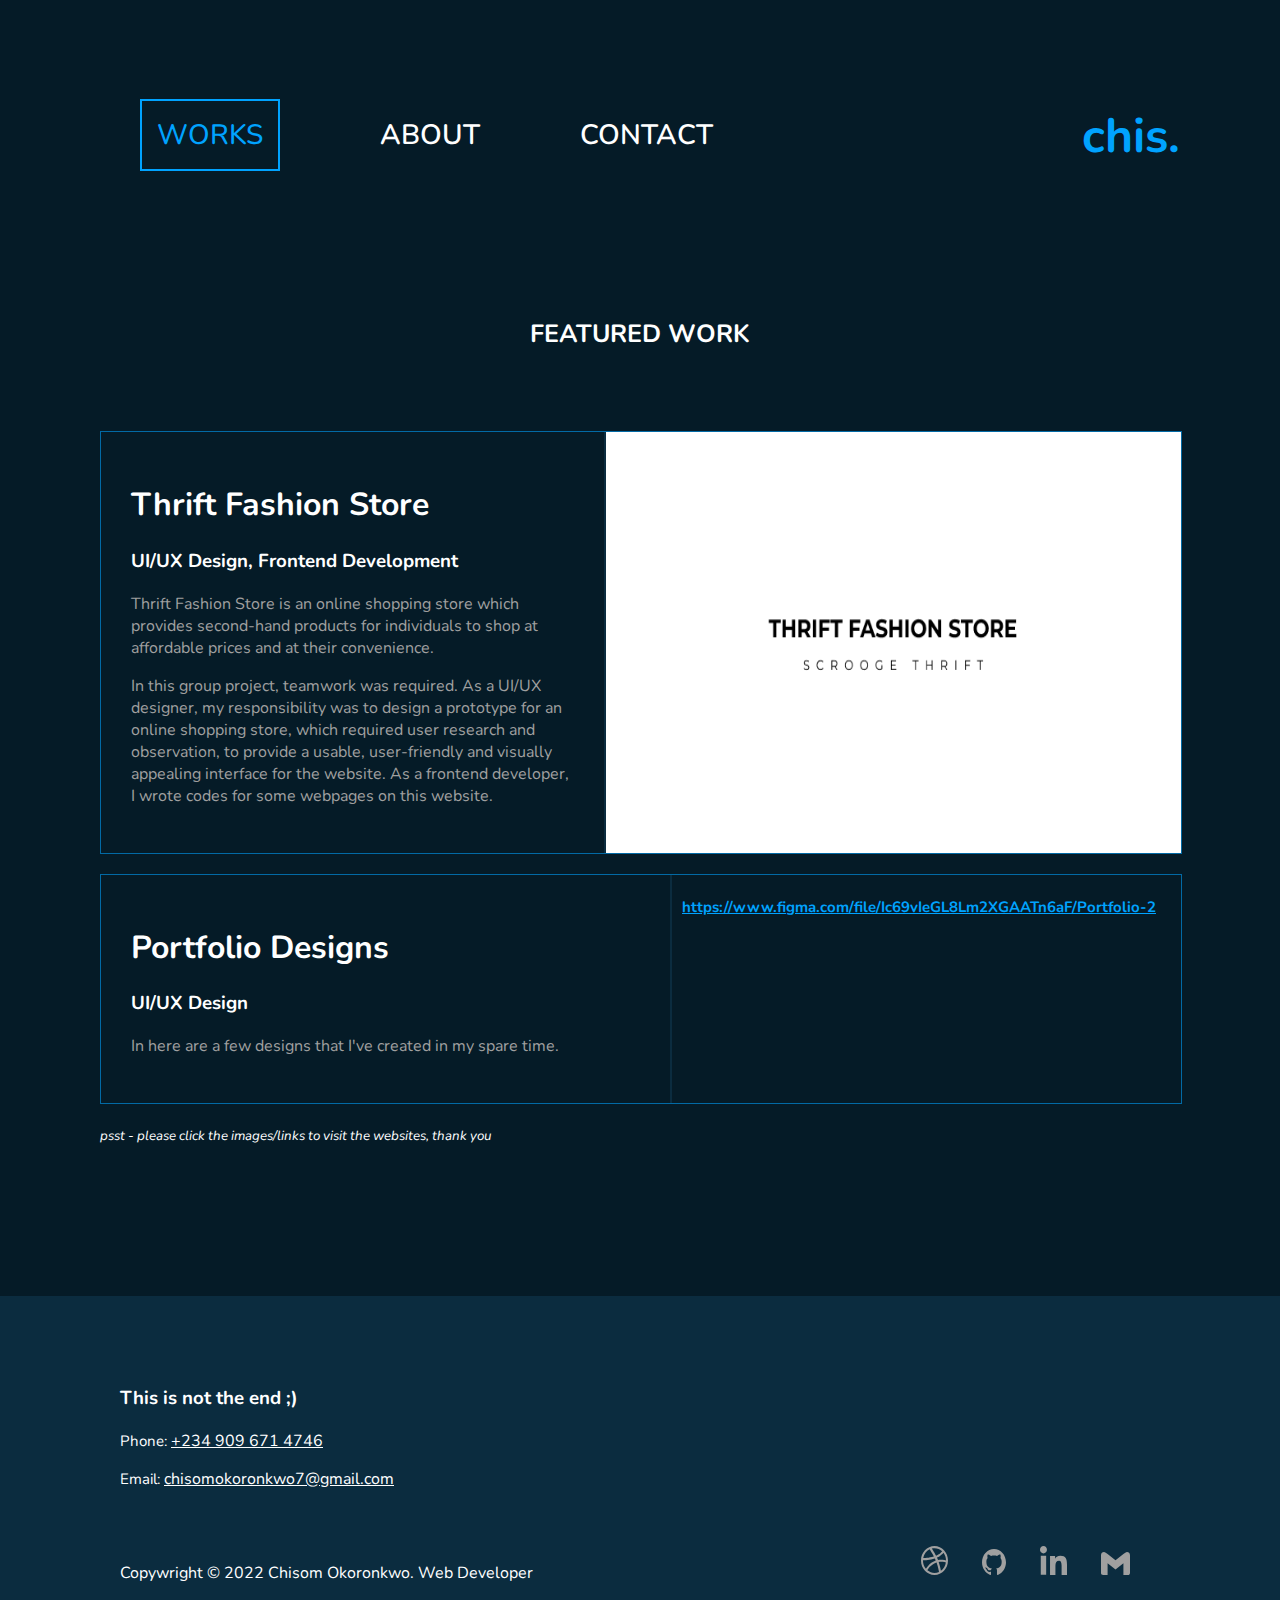
==== work.html @ 699d337d "Add files via upload" ====
<!DOCTYPE html>
<html lang="en">
<head>
    <meta charset="UTF-8">
    <meta http-equiv="X-UA-Compatible" content="IE=edge">
    <meta name="viewport" content="width=device-width, initial-scale=1.0">
    <title>Chisom Okoronkwo</title>
    <link rel="stylesheet" href="style.css">
    <link rel="icon" type="image/png" href="titleicon.png">
</head>
<body>
    <div class="body">
        <nav>
            <ul>
                <li><a href="work.html" class="active">WORKS</a></li>
                <li><a href="about.html">ABOUT</a></li>
                <li><a href="contact.html"> CONTACT</a></li>
            </ul>
    
        <a class="logo-link" href="index.html"> <p> chis. </p>  </a>  
        </nav>


        

       <section class="works">
        <h3 class="feat-title">FEATURED WORK</h3>

        <div class="work-item">
            <div class="work-info">
                <h1>Thrift Fashion Store</h1>
                <h3>UI/UX Design, Frontend Development</h3>
                <p>Thrift Fashion Store is an online shopping store which provides 
                    second-hand products for individuals to shop at affordable prices and 
                    at their convenience.
                    </p>
                    <p>
                        In this group project, teamwork was required. As a UI/UX designer, my responsibility was
                        to design a prototype for an online shopping store, which required user research and 
                        observation, to provide a usable, user-friendly and visually appealing interface for the website.
                        As a frontend developer, I wrote codes for some webpages on this website.
                    </p>
            </div>
            <div class="work-desc1">
                <a href="http://thriftfashionstore.liveblog365.com/?i=2">
                    <img src="fts.png" alt="Thrift Fashion Store - Home">
                </a>
            </div>
        </div>


        <div class="work-item">
            <div class="work-info">
                <h1>Portfolio Designs</h1>
                <h3>UI/UX Design</h3>
                    <p>
                        In here are a few designs that I've created in my spare time.
                    </p>
            </div>
            <div class="work-desc">
                <h3> <a href="https://www.figma.com/file/Ic69vIeGL8Lm2XGAATn6aF/Portfolio-2">https://www.figma.com/file/Ic69vIeGL8Lm2XGAATn6aF/Portfolio-2</a> </h3>
            </div>
        </div>

        <small><i>psst - please click the images/links to visit the websites, thank you</i></small>
       </section>

        
        </div>


<!-- FOOTER -->
    <footer class="footer">
        <div class="end">
            <h3>This is not the end ;)</h3>
            <p> <span>Phone:</span> <a href="tel:+2349096714746">+234 909 671 4746</a> </p>
            <p> <span>Email:</span> <a href="mailto:chisomokoronkwo7@gmail.com">chisomokoronkwo7@gmail.com</a> </p>
        </div>

        <div class="bot">
            <p>Copywright © 2022 Chisom Okoronkwo. Web Developer</p>

            <div class="ficons">
                <a href="https://dribbble.com/rainb0w"> <img src="DRIBBBLE.svg" alt="Dribbble"> </a>
        <a href="https://github.com/chischis07"> <img src="GIT.svg" alt="Github"> </a>
        <a href="https://www.linkedin.com/in/chisom-okoronkwo-892a12231/"> <img src="LINKEDIN.svg" alt="LinkedIn"> </a>
        <a href="mailto:chisomokoronkwo7@gmail.com"> <img src="MAIL.svg" alt="Email"> </a>
             </div>
        </div>

    </footer>
</body>
</html>
---- style.css ----
@import url('https://fonts.googleapis.com/css2?family=Nunito&display=swap');
*{
    scroll-behavior: smooth;
}
::-webkit-scrollbar {
    width: 5px;
}
/* ::-webkit-scrollbar-track {
    background: #f1f1f1;
} */
::-webkit-scrollbar-thumb {
    background: rgba(255, 255, 255, 0.235);
}
body{
    background-color: #051b27;
    color: white;
    font-family: 'Nunito', sans-serif;
    margin: 0;
}
.body{
    margin-top: 100px;
    margin-right: 100px;
    margin-left: 100px;
}
.logo-link{
    text-decoration: none;
}
nav{
    display: flex;
    justify-content: space-between;
    text-align: center;
}
nav a p{   /*same as logo-link*/
    font-weight: 700;
    color: #00a3ff;
    font-size: 48px;
    margin-top: 3px;
}

nav ul{
    display: flex;
}

nav ul li{
    list-style: none;
    margin-right: 100px;
}
nav ul li a{
    text-decoration: none;
    color: white;
    font-size: 28px;
    font-weight: 600;
} 
nav ul li a:hover{
    letter-spacing: 5px;
    color: #00a3ff;
}
.intro .intro-text h3{
    font-size: 50px;
    font-weight: 700;
}
.intro .intro-text span{
    font-size: 50px;
    font-weight: 700;
}
.intro .intro-text span{
    color: #00a3ff;
}
.intro-text p{
    font-size: 40px;
    font-weight: 700;
}
.intro-text h2 {
    color: #A0A0A0;
}
.intro a button{
    text-decoration: none;
    font-size:15px;
    padding: 20px;
    outline: none;
    border-style: none;
    border: 3px solid #00a3ff;
    background: none;
    color: #00a3ff;
    font-weight: 700;
    margin-top: 30px;
}
.btn a{
    text-decoration: none;
    color: #00a3ff;
}
.icons{
    display: flex;
    margin-top: 50px;
}
.icons img{
    padding-right: 20px;   
    transition: margin-top .2s ease;

}
.footer{ 
    background-color: #0B2C3F;
    margin-top: 150px;
    padding: 20px;
    padding-top: 70px;
}
.end{
    margin-left: 100px;
}
.end span{
    font-size: 15px;
}
.end p a{
    color: white;
}
.bot{
    display: flex;
    justify-content: space-between;
    margin-left: 100px;
    margin-right: 100px;
    padding-top: 40px;
}
.ficons img{
    padding-right: 30px;
}
.ficons a{
    text-decoration: none;
}
.icons img:hover{
    margin-top: -5px;
}
.active{
    color: #00a3ff;
    border: solid 2px #00a3ff;
    padding: 15px;
    font-weight: 500;
}
.active:hover{
    letter-spacing: normal;
}










/* ==== ABOUT ME ==== */
.content p{
    font-size: 25px;
}
.content p span{
    font-weight: 700;
}
.tabs{
    max-width: 100%;
    display: flex;
    flex-direction: column;
    width: 100%;
}
.tabs-head{
    display: flex;
    align-items: stretch;
}
.tabs-toggle{
    display: flex;
    width: 50%;
    height: 50px;
    align-items: center;
    justify-content: center;
    cursor: pointer;
    background-color: #0B2C3F;
}
.tabs-toggle.is-active{
    background-color: #00a3ff;
}
.tabs-content{
    padding: 30px;
    display: none;
}
.tabs-content.is-active{
    display: block;
}
.tabs-title{
    font-size: 35px;
    font-weight: 700;
    margin-bottom: 20px;
}
.tabs-text{
    font-size: 25px;
    color: white;
}
.tabs-head span{
    letter-spacing: 10px;
    font-weight: 700;
    font-size: 20px
}
/* end of tabs */
.about{
    margin-top: 100px;
}
.skills{
    width: 50%;
    margin-top: 100px;
}
.skill1{
    display: flex;
    justify-content: space-between;
}
.skills .skill1 .skill-level{
    display: flex;
    padding-left: 70px;
    margin-top: 20px;
}
.skills .skill1 .skill-level .em{
    width: 40px;
    height: 15px;
    background-color: #0B2C3F;
    margin: 5px;
}
.skills .skill1 .skill-level .fill{
    background-color: #00a3ff;
    width: 40px;
    height: 15px;
    margin: 5px;
}
/* ==== END OF ABOUT ME ====*/









/* ==== BEGIN WORKS ==== */

.works{
    margin-top: 100px;
}
.feat-title{
    font-weight: 700;
    font-size: 25px;
    text-align: center;
    margin-bottom: 80px;
}
.work-item{
    display: flex;
    border: solid 1.5px #00a2ff95;
    width: 100%;
    margin-top: 20px;
    margin-bottom: 20px;
}
.work-info{
    height: 100%;
    width: 50%;
    border-right: #0B2C3F solid 2px;
    padding: 30px;
}
.work-info p{
    color: #A0A0A0;
}
.work-desc{
    width: 50%;
}
.work-desc h3 a{
    color: #00a3ff;
    font-size: 15px;
    margin-left: 10px;
}
.work-desc1 a img{
    width: 100%;
    height: 100%;
}
/* END OF works */












/* ==== BEGIN CONTACT ==== */
.contact{
    display: flex;
    justify-content: center;
}
.con{
    border: solid 2px #00a3ff;
    color: #00a3ff;
    padding: 70px;
    width: 300px;
    height: 150px;
    justify-content: space-around;
    margin: 30px;
    text-align: center;
}
.mail, .phone, .email, .number{
    font-size: 25px;
    font-weight: 700;
}
.email, .number{
    display: none;
}
.con:hover .number{
    display: block;
    color: white;
    font-size: 20px;
}
.con:hover .email{
    display: block;
    color: white;
    font-size: 20px;
}
.con:hover .email a{
    color: white;
}
.con:hover .number a{
    color: white;
}
.con:hover{
    background-color: #00a3ff;
    color: white;
    border: none;
}











/* ==== MEDIA QUERIES ==== */

@media only screen and (max-width: 767px) {
    nav ul li a{
        font-size: 15px;
    } 
    nav ul li a:hover{
        letter-spacing: 3px;
        color: #00a3ff;
    }
    nav ul li{
        margin-right: 40px;
    }
    nav a p{
        font-size: 20px;
        margin-top: 15px;
    }
    nav{
        justify-content: left;
    }
    .intro .intro-text h3{
        font-size: 30px;
        margin-top: 30px;
    }
    .intro .intro-text p{
        font-size: 20px;font-size: 20px;
    }
    .intro .intro-text h2{
        font-size: 15px;
    }
    .intro .intro-text span{
        font-size: 30px;
    }
    .intro a button{
        font-size: 10px;
        padding: 20px;
        border: 3px solid #00a3ff;
        margin-top: 20px;
    }
    .end{
        margin-left: 30px;
    }
    .active{
        border: solid 2px #00a3ff;
        padding: 10px;
        font-weight: 500;
        font-size: 15px;
    }
    .active:hover{
        letter-spacing: normal;
    }
    .tabs-head span{
        font-size: 15px;
    }
    .tabs-title{
        font-size: 25px;
    }
    .tabs-text{
        font-size: 15px;
    }
    .skill-level{
        justify-content: flex-end;
    }
    .skills .skill1 .skill-level .em{
        width: 30px;
        height: 5px;
        margin: 3px;
    }
    .skills .skill1 .skill-level .fill{
        width: 30px;
        height: 5px;
        margin: 3px;
    }
    .skill1 h3{
        font-size: 15px;
    }
    .work-info{
        width: 90%;
        padding: 30px;
    }
    .work-desc h3 a{
        font-size: 12px;
        margin-left: 0;
    }
    .work-desc{
        padding: 30px;
    }
    .con{
        margin-top: 100px;
        padding: 30px;
        width: 250px;
        height: 100px;
    }
    .mail, .phone, .email, .number{
        font-size: 15px;
    }
    .bot p{
        font-size: 15px;
    }
    .con:hover .number{
        font-size: 15px;
    }
    .con:hover .email{
        font-size: 15px;
    }
    .skills{
        width: 100%;
        margin-top: 50px;
    }





   




    .bot{
        display: block;
        margin-left: 30px;
        margin-right: 30px;
    }
    .ficons {
        margin-top: 50px;
    }
    .work-item{
        display: block;
    }
    .work-info{
        border-right: none;
    }
    .contact{
        display: block;
    }
    .body{
        margin-top: 70px;
        margin-right: 30px;
        margin-left: 30px;
    }
}



@media only screen and (min-width: 768px) and (max-width: 1023px) {
    .bot{
        display: block;
    }
    nav ul li a{
        font-size: 20px;
    } 
    nav ul li a:hover{
        letter-spacing: 3px;
        color: #00a3ff;
    }
    nav ul li{
        margin-right: 70px;
    }
    nav a p{
        font-size: 40px;
    }
    .ficons {
        margin-top: 50px;
    }
    .work-item{
        display: block;
    }
    .work-info{
        border-right: none;
    }
    .contact{
        display: block;
    }
}
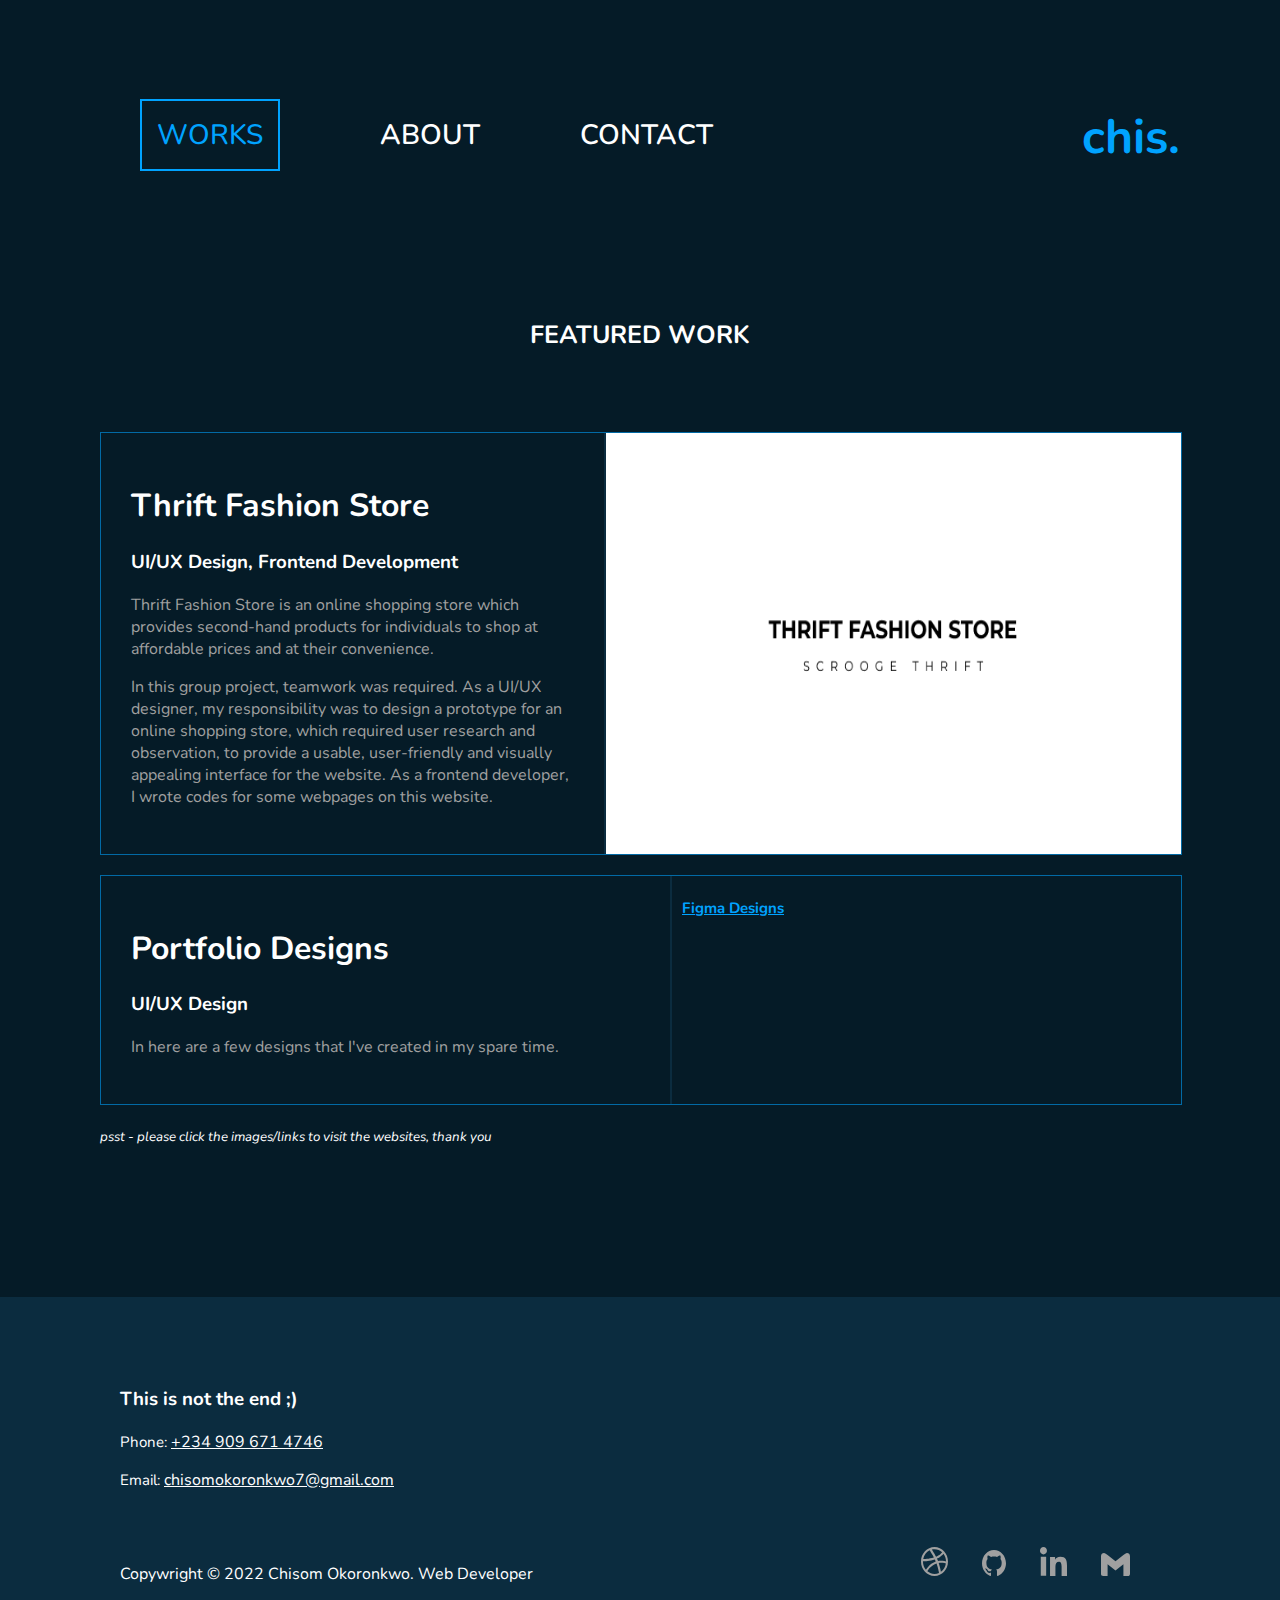
==== commit 21ca8fe5: "Add files via upload" ====
--- a/work.html
+++ b/work.html
@@ -12,12 +12,12 @@
     <div class="body">
         <nav>
             <ul>
-                <li><a href="work.html" class="active">WORKS</a></li>
-                <li><a href="about.html">ABOUT</a></li>
-                <li><a href="contact.html"> CONTACT</a></li>
+                <li><a href="#/work" class="active">WORKS</a></li>
+                <li><a href="#/about">ABOUT</a></li>
+                <li><a href="#/contact"> CONTACT</a></li>
             </ul>
     
-        <a class="logo-link" href="index.html"> <p> chis. </p>  </a>  
+        <a class="logo-link" href="#/"> <p> chis. </p>  </a>  
         </nav>
 
 
@@ -58,7 +58,7 @@
                     </p>
             </div>
             <div class="work-desc">
-                <h3> <a href="https://www.figma.com/file/Ic69vIeGL8Lm2XGAATn6aF/Portfolio-2">https://www.figma.com/file/Ic69vIeGL8Lm2XGAATn6aF/Portfolio-2</a> </h3>
+                <h3> <a href="https://www.figma.com/file/Ic69vIeGL8Lm2XGAATn6aF/Portfolio-2">Figma Designs</a> </h3>
             </div>
         </div>
 
--- a/style.css
+++ b/style.css
@@ -28,13 +28,12 @@
 nav{
     display: flex;
     justify-content: space-between;
-    text-align: center;
 }
 nav a p{   /*same as logo-link*/
     font-weight: 700;
     color: #00a3ff;
     font-size: 48px;
-    margin-top: 3px;
+    margin-top: 4px;
 }
 
 nav ul{
@@ -347,21 +346,25 @@
 
 @media only screen and (max-width: 767px) {
     nav ul li a{
-        font-size: 15px;
+        font-size: 10px;
     } 
     nav ul li a:hover{
-        letter-spacing: 3px;
+        letter-spacing: 0px;
         color: #00a3ff;
     }
     nav ul li{
-        margin-right: 40px;
+        margin-right: 20px;
     }
     nav a p{
         font-size: 20px;
         margin-top: 15px;
     }
     nav{
-        justify-content: left;
+        margin-left: 0px;
+        justify-content: space-between;
+    }
+    nav ul{
+            margin-left: -40px;
     }
     .intro .intro-text h3{
         font-size: 30px;
@@ -386,16 +389,15 @@
         margin-left: 30px;
     }
     .active{
-        border: solid 2px #00a3ff;
-        padding: 10px;
+        border: solid 1px #00a3ff;
+        padding: 7px;
         font-weight: 500;
-        font-size: 15px;
-    }
-    .active:hover{
-        letter-spacing: normal;
-    }
+        font-size: 10px;
+    }
+
     .tabs-head span{
         font-size: 15px;
+        letter-spacing: 0px;
     }
     .tabs-title{
         font-size: 25px;
@@ -407,50 +409,54 @@
         justify-content: flex-end;
     }
     .skills .skill1 .skill-level .em{
-        width: 30px;
+        width: 20px;
         height: 5px;
-        margin: 3px;
+        margin-right: 2px;
+
     }
     .skills .skill1 .skill-level .fill{
-        width: 30px;
+        width: 20px;
         height: 5px;
-        margin: 3px;
+        margin-right: 2px;
+
     }
     .skill1 h3{
-        font-size: 15px;
+        font-size: 13px;
+        width: 10%;
     }
     .work-info{
-        width: 90%;
+        width: 80%;
         padding: 30px;
-    }
-    .work-desc h3 a{
-        font-size: 12px;
-        margin-left: 0;
     }
     .work-desc{
         padding: 30px;
     }
     .con{
-        margin-top: 100px;
         padding: 30px;
-        width: 250px;
-        height: 100px;
+        width: 200px;
+        height: 50px;
+        margin: 0px;
+        margin-top: 30px;
+        margin-bottom: 10px;
     }
     .mail, .phone, .email, .number{
-        font-size: 15px;
+        font-size: 12px;
     }
     .bot p{
         font-size: 15px;
     }
     .con:hover .number{
-        font-size: 15px;
+        font-size: 12px;
     }
     .con:hover .email{
-        font-size: 15px;
+        font-size: 12px;
     }
     .skills{
         width: 100%;
         margin-top: 50px;
+    }
+    .tabs-content{
+        padding: 5px;
     }
 
 
@@ -470,14 +476,33 @@
     .ficons {
         margin-top: 50px;
     }
+    .ficons img{
+       padding-right: 15px;
+       width: 20px;
+       height: 20px;
+    }
     .work-item{
         display: block;
     }
     .work-info{
         border-right: none;
     }
+    .work-info h1{
+      font-size: 15px;  
+    }
+    .work-info h3{
+      font-size: 12px;  
+    }
+    .work-info p{
+      font-size: 10px;  
+    }
+    .work-desc h3 a{
+        font-size: 13px;
+    }
+    
     .contact{
         display: block;
+        justify-content: center;
     }
     .body{
         margin-top: 70px;
@@ -505,6 +530,9 @@
     nav a p{
         font-size: 40px;
     }
+    .skills{
+        width: 100%;
+    }
     .ficons {
         margin-top: 50px;
     }
@@ -517,4 +545,8 @@
     .contact{
         display: block;
     }
+    .body{
+        margin-right: 40px;
+        margin-left: 40px;
+    }
 }